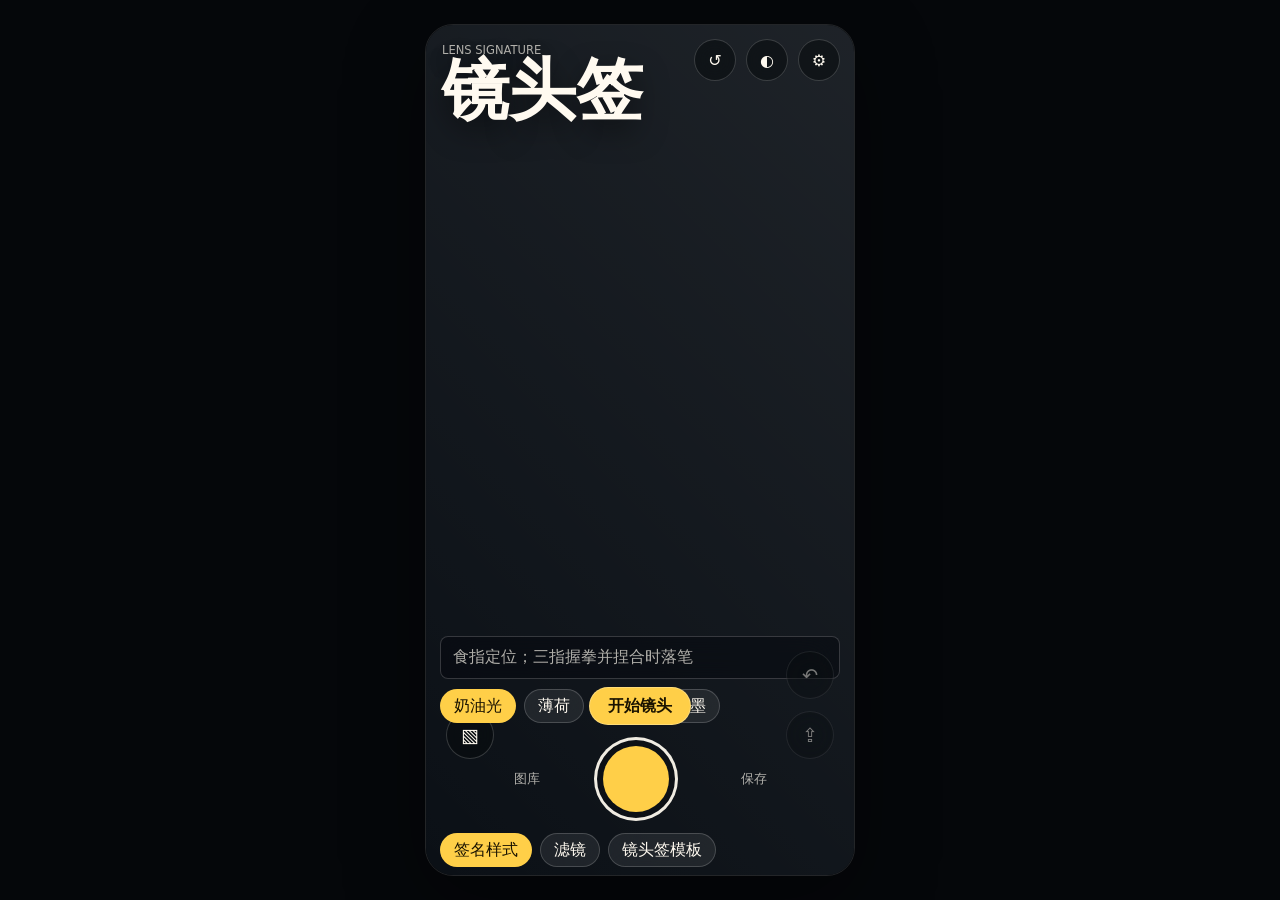
==== mobile/index.html @ 898e318c "Initial lens signature demo" ====
<!doctype html>
<html lang="zh-CN">
  <head>
    <meta charset="UTF-8" />
    <meta name="viewport" content="width=device-width, initial-scale=1, viewport-fit=cover" />
    <title>镜头签 Mobile</title>
    <link rel="stylesheet" href="./styles.css" />
  </head>
  <body>
    <main class="camera-app">
      <section class="viewfinder" aria-label="镜头签相机">
        <video id="camera" playsinline muted></video>
        <canvas id="inkCanvas"></canvas>
        <canvas id="recordCanvas" aria-hidden="true"></canvas>

        <div class="top-toolbar">
          <button id="flipCamera" class="icon-button" type="button" aria-label="切换摄像头" title="切换摄像头">
            <span aria-hidden="true">↺</span>
          </button>
          <button id="filterQuick" class="icon-button" type="button" aria-label="切换滤镜" title="切换滤镜">
            <span aria-hidden="true">◐</span>
          </button>
          <button id="settingsToggle" class="icon-button" type="button" aria-label="设置" title="设置">
            <span aria-hidden="true">⚙</span>
          </button>
        </div>

        <div class="brand-mark">
          <p>Lens Signature</p>
          <h1>镜头签</h1>
        </div>

        <div id="cursor" class="cursor" aria-hidden="true"></div>
        <div id="status" class="status">食指定位；三指握拳并捏合时落笔</div>

        <div class="side-actions left">
          <button id="galleryButton" class="round-action" type="button" aria-label="图库或导入" title="图库或导入">
            <span aria-hidden="true">▧</span>
          </button>
        </div>

        <div class="side-actions right">
          <button id="undoInk" class="round-action" type="button" aria-label="撤回上一笔" title="撤回上一笔" disabled>
            <span aria-hidden="true">↶</span>
          </button>
          <button id="shareButton" class="round-action" type="button" aria-label="保存或分享" title="保存或分享" disabled>
            <span aria-hidden="true">⇪</span>
          </button>
        </div>

        <section class="capture-dock" aria-label="拍摄控制">
          <button id="startCamera" class="start-pill" type="button">开始镜头</button>
          <div class="capture-row">
            <span class="dock-label">图库</span>
            <button id="shutterButton" class="shutter" type="button" aria-label="开始镜头或录制">
              <span></span>
            </button>
            <span class="dock-label">保存</span>
          </div>
        </section>

        <section class="mode-strip" aria-label="签名样式、滤镜和模板">
          <button class="mode-chip is-active" data-panel="styles" type="button">签名样式</button>
          <button class="mode-chip" data-panel="filters" type="button">滤镜</button>
          <button class="mode-chip" data-panel="templates" type="button">镜头签模板</button>
        </section>

        <section id="bottomPanel" class="bottom-panel" aria-label="底部工具">
          <div class="panel-track" data-panel-content="styles">
            <button class="swatch is-active" data-color="#f8f1dc" type="button">奶油光</button>
            <button class="swatch" data-color="#8fffd2" type="button">薄荷</button>
            <button class="swatch" data-color="#ff7aa8" type="button">玫瑰</button>
            <button class="swatch" data-color="#8db8ff" type="button">蓝墨</button>
          </div>
          <div class="panel-track" data-panel-content="filters" hidden>
            <button class="filter-chip is-active" data-filter="none" type="button">原片</button>
            <button class="filter-chip" data-filter="cinema" type="button">电影</button>
            <button class="filter-chip" data-filter="mono" type="button">黑白</button>
            <button class="filter-chip" data-filter="neon" type="button">霓虹</button>
            <button class="filter-chip" data-filter="warm" type="button">暖调</button>
          </div>
          <div class="panel-track" data-panel-content="templates" hidden>
            <button class="template-chip is-active" type="button">自由签</button>
            <button class="template-chip" type="button">日期签</button>
            <button class="template-chip" type="button">手账框</button>
            <button class="template-chip" type="button">留白卡</button>
          </div>
        </section>

        <section id="settingsSheet" class="settings-sheet" aria-label="设置面板" hidden>
          <div class="sheet-handle"></div>
          <label class="field">
            <span>笔触</span>
            <input id="brushSize" type="range" min="3" max="22" value="9" />
          </label>
          <label class="field">
            <span>颜色</span>
            <input id="inkColor" type="color" value="#f8f1dc" />
          </label>
          <label class="toggle">
            <input id="trailMode" type="checkbox" checked />
            <span>发光签名</span>
          </label>
          <button id="clearInk" class="sheet-button danger" type="button">清空画布</button>
        </section>

        <section id="savePanel" class="save-panel" aria-label="保存视频" hidden>
          <video id="preview" controls playsinline></video>
          <a id="downloadLink" class="sheet-button save" download="lens-signature.webm">保存视频</a>
        </section>
      </section>
    </main>

    <script type="module" src="./app.js"></script>
  </body>
</html>
---- mobile/styles.css ----
:root {
  color-scheme: dark;
  --text: #fffaf0;
  --muted: rgba(255, 250, 240, 0.68);
  --line: rgba(255, 255, 255, 0.18);
  --glass: rgba(7, 10, 13, 0.52);
  --panel: rgba(7, 10, 13, 0.76);
  --accent: #ffcf48;
  --danger: #ff4966;
  --green: #5de29a;
  font-family:
    Inter, ui-sans-serif, system-ui, -apple-system, BlinkMacSystemFont, "Segoe UI",
    sans-serif;
}

* {
  box-sizing: border-box;
}

[hidden] {
  display: none !important;
}

html,
body {
  width: 100%;
  min-height: 100%;
  margin: 0;
  background: #05070a;
  color: var(--text);
}

body {
  overflow: hidden;
}

button,
input {
  font: inherit;
}

.camera-app {
  min-height: 100svh;
  background: #05070a;
}

.viewfinder {
  position: relative;
  width: 100%;
  height: 100svh;
  min-height: 620px;
  overflow: hidden;
  isolation: isolate;
  touch-action: none;
}

#camera,
#inkCanvas,
#recordCanvas {
  position: absolute;
  inset: 0;
  width: 100%;
  height: 100%;
}

#camera {
  object-fit: cover;
  transform: scaleX(-1);
  filter: var(--camera-filter, none);
  background:
    linear-gradient(135deg, rgba(255, 255, 255, 0.08), transparent),
    #0b1016;
}

#inkCanvas {
  z-index: 2;
  touch-action: none;
}

#recordCanvas {
  visibility: hidden;
  pointer-events: none;
}

.top-toolbar {
  position: absolute;
  z-index: 6;
  top: max(14px, env(safe-area-inset-top));
  left: 14px;
  right: 14px;
  display: flex;
  justify-content: flex-end;
  gap: 10px;
  pointer-events: none;
}

.icon-button,
.round-action {
  border: 1px solid var(--line);
  display: grid;
  place-items: center;
  color: var(--text);
  background: var(--glass);
  backdrop-filter: blur(18px);
  pointer-events: auto;
  cursor: pointer;
}

.icon-button {
  width: 42px;
  height: 42px;
  border-radius: 50%;
}

.round-action {
  width: 48px;
  height: 48px;
  border-radius: 50%;
  font-size: 1.2rem;
}

.round-action:disabled {
  opacity: 0.45;
  cursor: not-allowed;
}

.brand-mark {
  position: absolute;
  z-index: 5;
  top: max(18px, env(safe-area-inset-top));
  left: 16px;
  pointer-events: none;
  text-shadow: 0 12px 30px rgba(0, 0, 0, 0.46);
}

.brand-mark p {
  margin: 0 0 2px;
  color: var(--muted);
  font-size: 0.72rem;
  letter-spacing: 0;
  text-transform: uppercase;
}

.brand-mark h1 {
  margin: 0;
  font-size: clamp(2rem, 12vw, 4.2rem);
  line-height: 0.95;
  letter-spacing: 0;
}

.cursor {
  position: absolute;
  z-index: 4;
  width: 28px;
  height: 28px;
  border: 2px solid var(--accent);
  border-radius: 50%;
  box-shadow: 0 0 22px rgba(255, 207, 72, 0.72);
  transform: translate(-50%, -50%);
  opacity: 0;
  pointer-events: none;
  transition:
    width 120ms ease,
    height 120ms ease,
    background-color 120ms ease,
    opacity 120ms ease;
}

.cursor.is-drawing {
  width: 18px;
  height: 18px;
  background: var(--accent);
  border-color: var(--text);
  box-shadow:
    0 0 18px rgba(255, 207, 72, 0.9),
    0 0 36px rgba(255, 250, 240, 0.45);
}

.status {
  position: absolute;
  z-index: 5;
  left: 14px;
  right: 14px;
  bottom: calc(196px + env(safe-area-inset-bottom));
  min-height: 42px;
  border: 1px solid var(--line);
  border-radius: 8px;
  padding: 10px 12px;
  display: flex;
  align-items: center;
  background: rgba(5, 8, 13, 0.48);
  color: var(--muted);
  backdrop-filter: blur(18px);
}

.side-actions {
  position: absolute;
  z-index: 6;
  bottom: calc(116px + env(safe-area-inset-bottom));
  display: grid;
  gap: 12px;
}

.side-actions.left {
  left: 20px;
}

.side-actions.right {
  right: 20px;
}

.capture-dock {
  position: absolute;
  z-index: 7;
  left: 0;
  right: 0;
  bottom: calc(54px + env(safe-area-inset-bottom));
  display: grid;
  justify-items: center;
  gap: 12px;
  pointer-events: none;
}

.start-pill {
  min-height: 38px;
  border: 1px solid rgba(255, 255, 255, 0.26);
  border-radius: 999px;
  padding: 0 18px;
  color: #1a1300;
  background: var(--accent);
  font-weight: 760;
  pointer-events: auto;
}

.start-pill.is-ready {
  color: var(--text);
  background: rgba(255, 255, 255, 0.1);
}

.capture-row {
  width: min(330px, calc(100vw - 40px));
  display: grid;
  grid-template-columns: 1fr 92px 1fr;
  align-items: center;
  gap: 16px;
}

.dock-label {
  color: var(--muted);
  font-size: 0.82rem;
  text-align: center;
}

.shutter {
  width: 84px;
  height: 84px;
  border: 3px solid rgba(255, 250, 240, 0.94);
  border-radius: 50%;
  padding: 6px;
  display: grid;
  place-items: center;
  background: rgba(0, 0, 0, 0.16);
  pointer-events: auto;
}

.shutter span {
  width: 100%;
  height: 100%;
  border-radius: 50%;
  display: block;
  background: var(--accent);
  transition:
    border-radius 160ms ease,
    transform 160ms ease,
    background-color 160ms ease;
}

.shutter.is-recording span {
  width: 42px;
  height: 42px;
  border-radius: 8px;
  background: var(--danger);
}

.mode-strip {
  position: absolute;
  z-index: 6;
  left: 0;
  right: 0;
  bottom: calc(8px + env(safe-area-inset-bottom));
  display: flex;
  gap: 8px;
  overflow-x: auto;
  padding: 0 14px;
  scrollbar-width: none;
}

.mode-strip::-webkit-scrollbar,
.panel-track::-webkit-scrollbar {
  display: none;
}

.mode-chip,
.filter-chip,
.swatch,
.template-chip {
  border: 1px solid var(--line);
  border-radius: 999px;
  min-height: 34px;
  padding: 0 13px;
  color: var(--text);
  white-space: nowrap;
  background: rgba(255, 255, 255, 0.08);
  backdrop-filter: blur(14px);
}

.mode-chip.is-active,
.filter-chip.is-active,
.swatch.is-active,
.template-chip.is-active {
  color: #1a1300;
  border-color: transparent;
  background: var(--accent);
}

.bottom-panel {
  position: absolute;
  z-index: 6;
  left: 0;
  right: 0;
  bottom: calc(152px + env(safe-area-inset-bottom));
  pointer-events: none;
}

.panel-track {
  display: flex;
  gap: 8px;
  overflow-x: auto;
  padding: 0 14px;
  pointer-events: auto;
  scrollbar-width: none;
}

.settings-sheet,
.save-panel {
  position: absolute;
  z-index: 8;
  left: 12px;
  right: 12px;
  bottom: calc(150px + env(safe-area-inset-bottom));
  border: 1px solid var(--line);
  border-radius: 8px;
  padding: 12px;
  display: grid;
  gap: 10px;
  background: var(--panel);
  backdrop-filter: blur(20px);
}

.sheet-handle {
  width: 42px;
  height: 4px;
  border-radius: 999px;
  justify-self: center;
  background: rgba(255, 255, 255, 0.28);
}

.field,
.toggle {
  min-height: 54px;
  border: 1px solid var(--line);
  border-radius: 8px;
  padding: 8px 10px;
  display: grid;
  align-content: center;
  gap: 6px;
  background: rgba(255, 255, 255, 0.06);
}

.field span,
.toggle span {
  color: var(--muted);
  font-size: 0.8rem;
}

input[type="range"] {
  width: 100%;
  accent-color: var(--accent);
}

input[type="color"] {
  width: 100%;
  height: 30px;
  padding: 0;
  border: 0;
  background: transparent;
}

.toggle {
  grid-template-columns: auto 1fr;
  align-items: center;
}

.toggle input {
  width: 22px;
  height: 22px;
  accent-color: var(--accent);
}

.sheet-button {
  min-height: 44px;
  border: 1px solid var(--line);
  border-radius: 8px;
  display: inline-flex;
  align-items: center;
  justify-content: center;
  color: var(--text);
  background: rgba(255, 255, 255, 0.08);
  text-decoration: none;
}

.sheet-button.danger {
  color: #fff;
  border-color: transparent;
  background: rgba(255, 73, 102, 0.82);
}

.sheet-button.save {
  color: #04120b;
  border-color: transparent;
  background: var(--green);
  font-weight: 760;
}

.save-panel video {
  width: 100%;
  max-height: 180px;
  border: 1px solid var(--line);
  border-radius: 8px;
  background: #000;
}

@media (min-width: 760px) {
  body {
    overflow: auto;
  }

  .camera-app {
    min-height: 100svh;
    display: grid;
    place-items: center;
    padding: 24px;
  }

  .viewfinder {
    width: min(430px, 100%);
    height: min(920px, calc(100svh - 48px));
    border: 1px solid rgba(255, 255, 255, 0.12);
    border-radius: 28px;
    box-shadow: 0 24px 80px rgba(0, 0, 0, 0.42);
  }
}
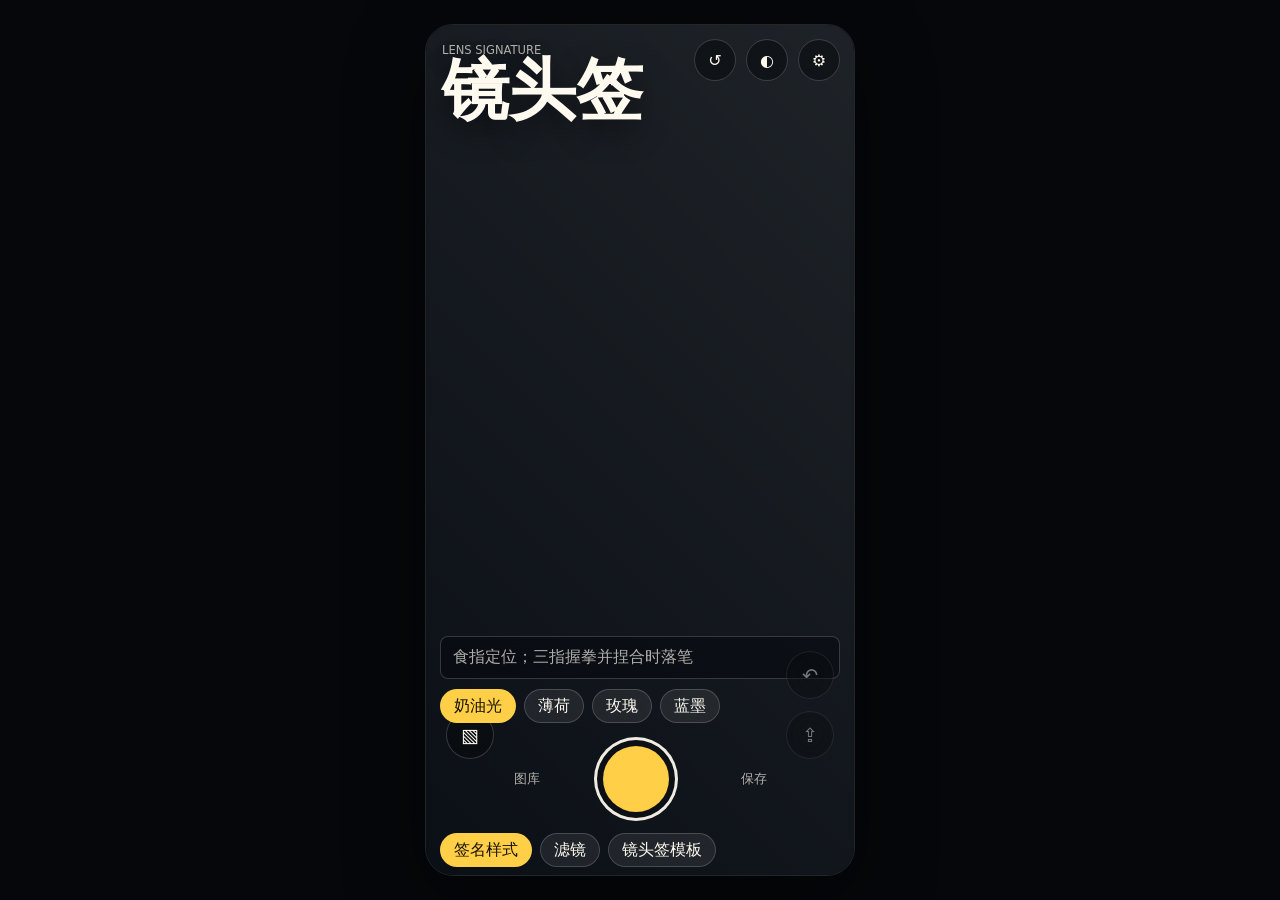
==== commit d8aa3bfc: "Hide mobile start camera pill" ====
--- a/mobile/index.html
+++ b/mobile/index.html
@@ -49,7 +49,7 @@
         </div>
 
         <section class="capture-dock" aria-label="拍摄控制">
-          <button id="startCamera" class="start-pill" type="button">开始镜头</button>
+          <button id="startCamera" class="start-pill" type="button" hidden>开始镜头</button>
           <div class="capture-row">
             <span class="dock-label">图库</span>
             <button id="shutterButton" class="shutter" type="button" aria-label="开始镜头或录制">
@@ -94,6 +94,10 @@
             <input id="brushSize" type="range" min="3" max="22" value="9" />
           </label>
           <label class="field">
+            <span>边缘校准</span>
+            <input id="edgeCalibration" type="range" min="100" max="170" value="132" />
+          </label>
+          <label class="field">
             <span>颜色</span>
             <input id="inkColor" type="color" value="#f8f1dc" />
           </label>
